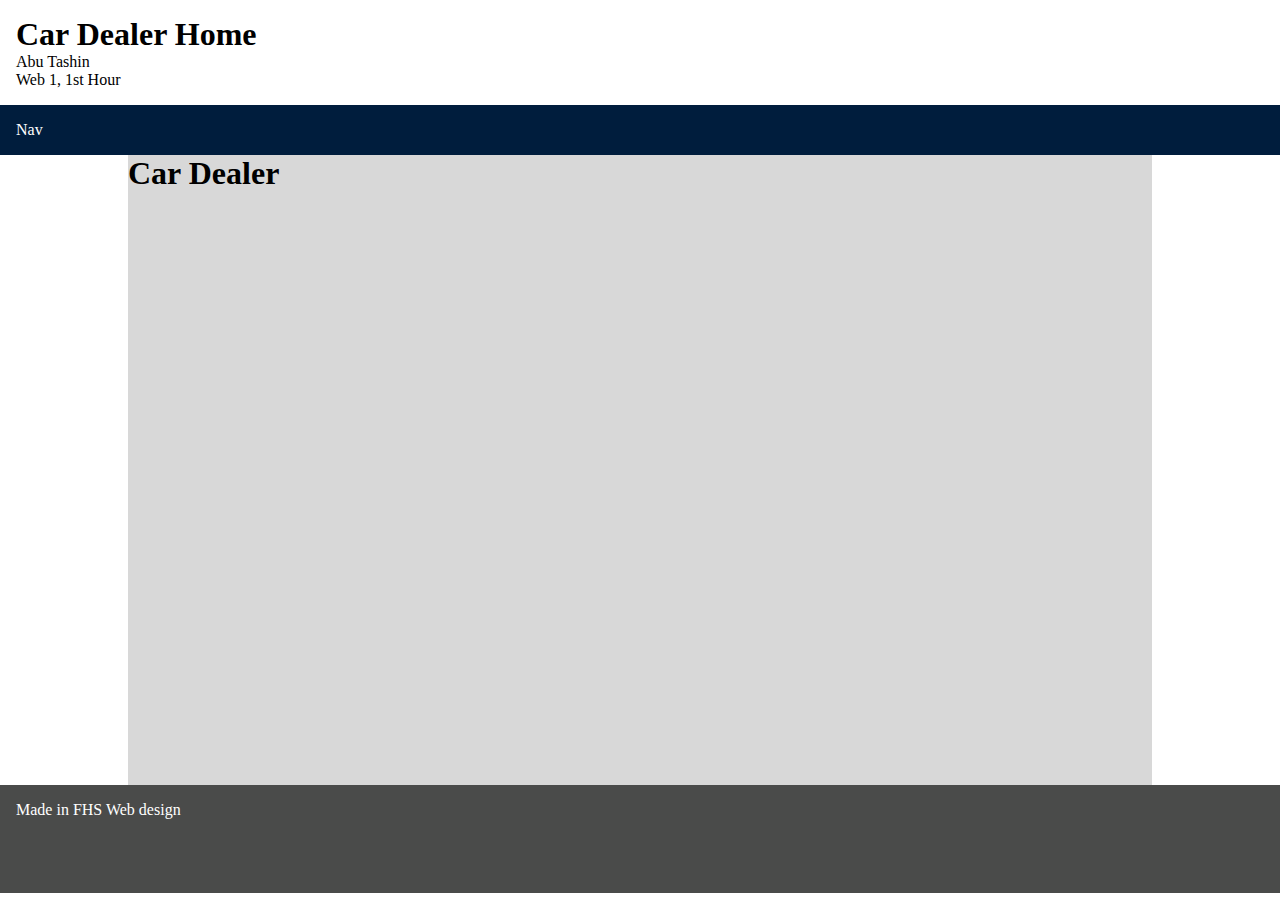
==== cardealer/index.html @ 6aa993e6 "Add files via upload" ====
<!doctype html>
<html>

<!-- Head Section is all nonvisible elements-->
<head>

    <!-- All inpage style goes here-->
    <style>
        :root {
            --mainbg: #d8d8d8;
            --headercolor: #ffffff;
            --navcolor:#001d3d;
            --navtext: #ffffff;
            --footercolor: #4a4b4a;
        }
        * {
            margin: 0;
            padding: 0;
            box-sizing: border-box;
        }
        header {
            background: var(--headercolor);
            padding: 1rem;
        }
        nav {
            background: var(--navcolor);
            color: var(--navtext);
            padding: 1rem;
        }
        footer {
            background: var(--footercolor);
            color: var(--navtext);
            padding: 1rem; 
            min-height: 12vh;
        }
        .container {
            width: 80%;
            margin: auto;
            background: var(--mainbg);
            min-height: 70vh;
        }
        
        



    </style>

    <!-- All LINK tags go here-->


    <meta name="viewport" content="width=device-width, initial-scale=1">
    <title>
        Car Dealer Home
    </title>

</head>

<!-- Body Section is all visible elements-->
<body>

    <header>
       
        <h1>Car Dealer Home </h1>
        <p>Abu Tashin <br>
        Web 1, 1st Hour <br>
    </p>

    </header>
    <nav>
        Nav
    </nav>
    <!-- Main page body here. Use container or DIV -->
    <div class="container">
        <!--put assignemnt code here-->
<h1>Car Dealer</h1>
        








    </div> <!--end of the container-->


    <footer>
        Made in FHS Web design
    </footer>



    <!-- JavaScript Goes Here -->

    





</body>
</html>
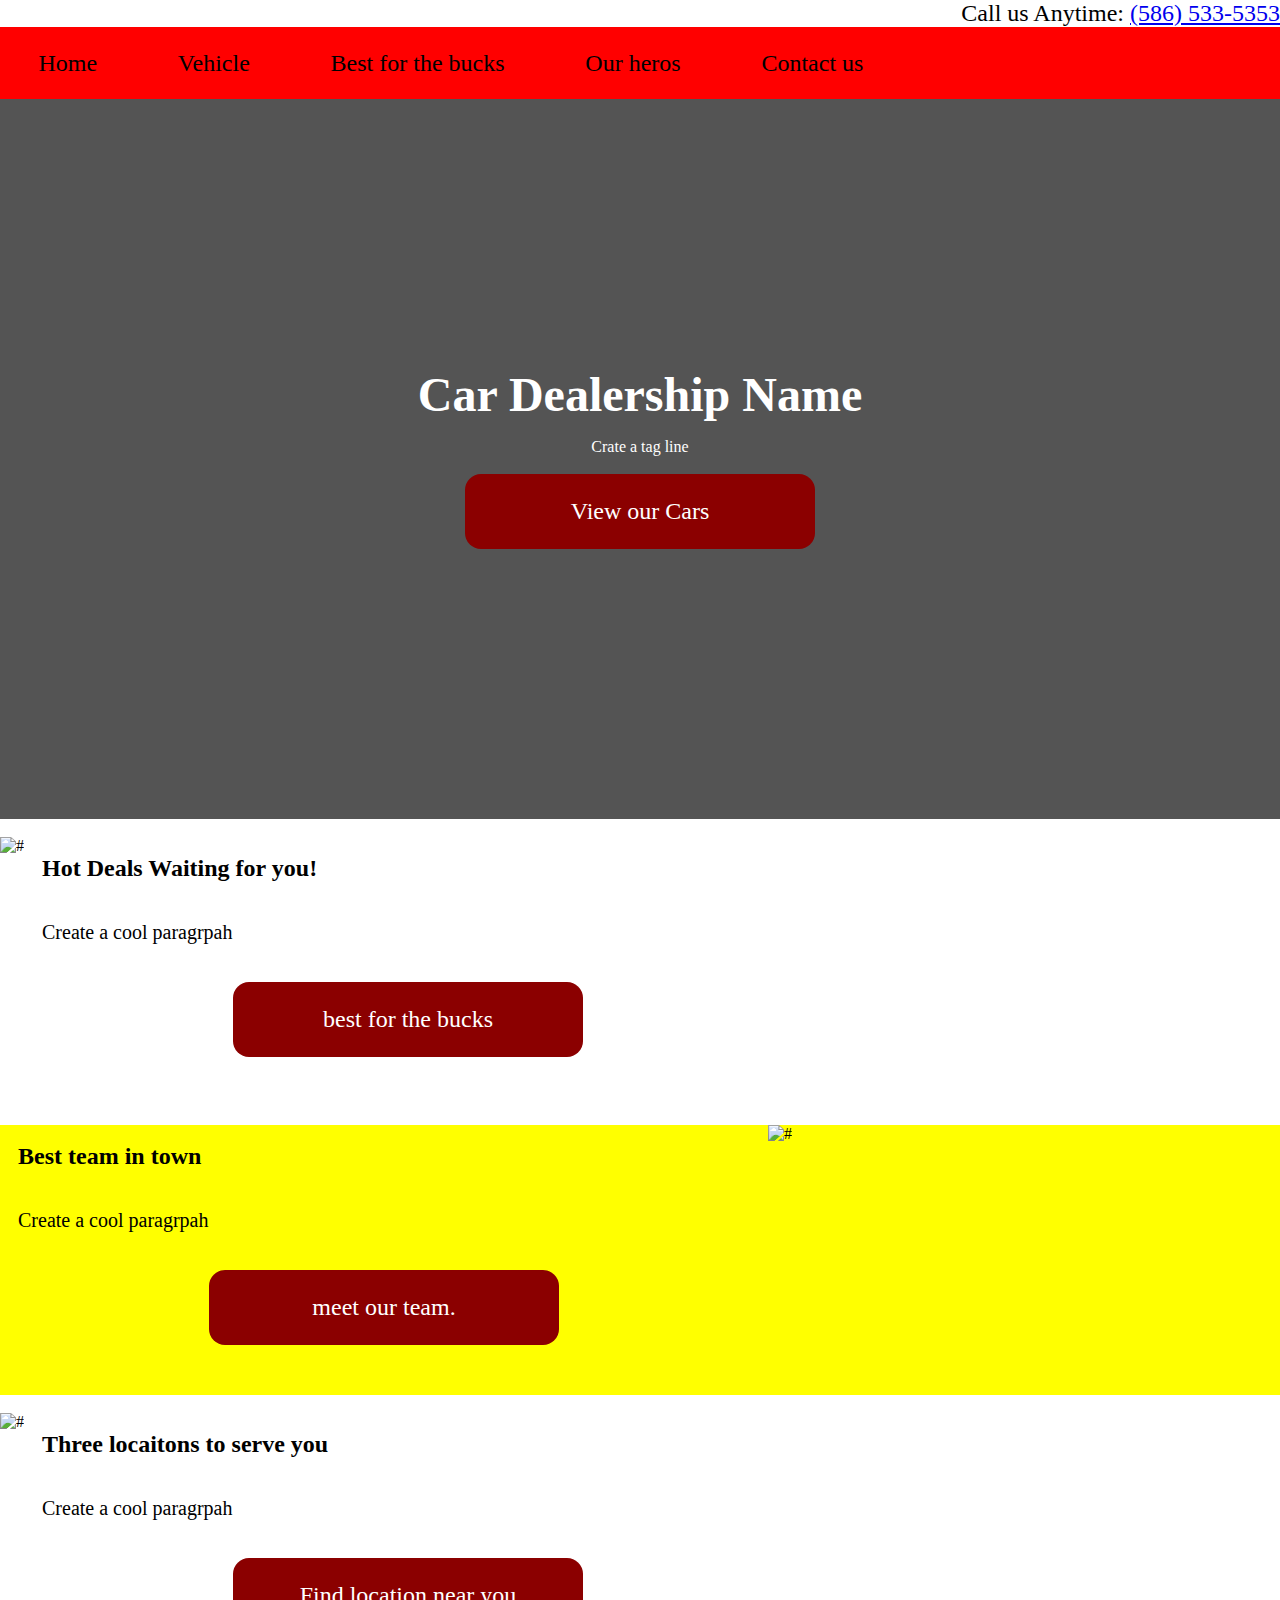
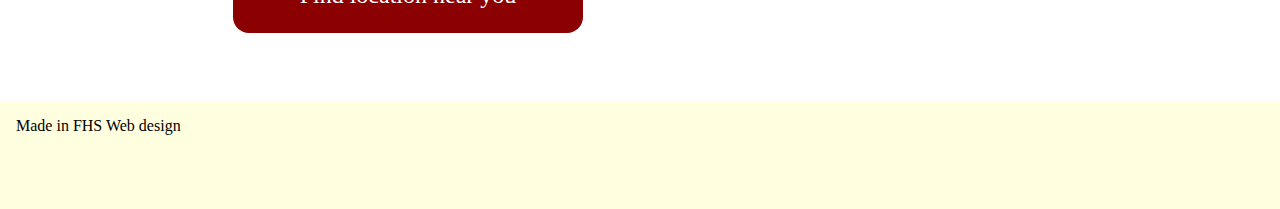
==== commit 127c18f6: "Add files via upload" ====
--- a/cardealer/index.html
+++ b/cardealer/index.html
@@ -6,41 +6,7 @@
 
     <!-- All inpage style goes here-->
     <style>
-        :root {
-            --mainbg: #d8d8d8;
-            --headercolor: #ffffff;
-            --navcolor:#001d3d;
-            --navtext: #ffffff;
-            --footercolor: #4a4b4a;
-        }
-        * {
-            margin: 0;
-            padding: 0;
-            box-sizing: border-box;
-        }
-        header {
-            background: var(--headercolor);
-            padding: 1rem;
-        }
-        nav {
-            background: var(--navcolor);
-            color: var(--navtext);
-            padding: 1rem;
-        }
-        footer {
-            background: var(--footercolor);
-            color: var(--navtext);
-            padding: 1rem; 
-            min-height: 12vh;
-        }
-        .container {
-            width: 80%;
-            margin: auto;
-            background: var(--mainbg);
-            min-height: 70vh;
-        }
-        
-        
+       
 
 
 
@@ -50,6 +16,7 @@
 
 
     <meta name="viewport" content="width=device-width, initial-scale=1">
+    <link type="text/css" rel="stylesheet" href="css/cardealer.css">
     <title>
         Car Dealer Home
     </title>
@@ -60,31 +27,114 @@
 <body>
 
     <header>
-       
-        <h1>Car Dealer Home </h1>
-        <p>Abu Tashin <br>
-        Web 1, 1st Hour <br>
-    </p>
+        Call us Anytime: <a href= "tel:+5865335353">(586) 533-5353</a>
+
 
     </header>
     <nav>
-        Nav
+        <ul>
+          <li> <a href="index.html"> Home </a></li>
+          <li> <a href="cars.html"> Vehicle </a></li>
+          <li> <a href="deals.html"> Best for the bucks </a></li>
+          <li> <a href="team.html"> Our heros </a></li>
+           <li> <a href="contact.html"> Contact us</a></li>
+        </ul>
     </nav>
     <!-- Main page body here. Use container or DIV -->
-    <div class="container">
-        <!--put assignemnt code here-->
-<h1>Car Dealer</h1>
-        
-
-
-
-
-
-
-
-
-    </div> <!--end of the container-->
-
+   <div class="cover-photo">
+     
+     <div class="overlay">
+     
+     <div class="overlay-inner">
+     
+     
+     <h1> Car Dealership Name</h1>
+     <p> Crate a tag line</p>
+     <a class= "cta-button" href="cars.html"> View our Cars</a>
+     
+     </div>
+     
+    
+     </div><!-- end of over lay -->
+     
+     
+     
+     
+     
+     
+   </div><!-- End cover photo-->
+   
+   <div class="row">
+     
+     <div class="meida">
+       
+       <img src="images/carPlaceholder.png"  alt="#">
+       
+     </div>
+     
+     <div class="text">
+       <h2> Hot Deals Waiting for you!</h2>
+       
+       <p>
+         Create a cool paragrpah
+       </p>
+        <a class= "cta-button" href="deals.html"> best for the bucks</a>
+        </div>
+     
+      </div> <!--end of row-->
+      
+      
+      
+      
+      
+      
+      
+      
+      <div class="row row-dark">
+     
+     <div class="text">
+       <h2> Best team in town</h2>
+       
+       <p>
+         Create a cool paragrpah
+       </p>
+        <a class= "cta-button" href="team.html"> meet our team.</a>
+        </div>
+         <div class="meida">
+       
+       <img src="images/carPlaceholder.png"  alt="#">
+       
+     </div>
+     
+      </div> <!--end of row-->
+      
+      
+      
+      
+      
+      
+      
+      <div class="row">
+     
+     <div class="meida">
+       
+       <img src="images/carPlaceholder.png"  alt="#">
+       
+     </div>
+     
+     <div class="text">
+       <h2> Three locaitons to serve you</h2>
+       
+       <p>
+         Create a cool paragrpah
+       </p>
+        <a class= "cta-button" href="contact.html"> Find location near you </a>
+        </div>
+     
+      </div> <!--end of row-->
+      
+      
+   
 
     <footer>
         Made in FHS Web design
--- a/cardealer/css/cardealer.css
+++ b/cardealer/css/cardealer.css
@@ -0,0 +1,156 @@
+ @keyframes grow {
+   from {width:0; height:0;}
+   to { width: 100%; height: 80vh;}
+ }
+ 
+ 
+ :root {
+         /* put varibales here */
+        }
+        * {
+            margin: 0;
+            padding: 0;
+            box-sizing: border-box;
+        }
+        header {
+            background: white;
+            text-align: right;
+            font-size: 1.5rem;
+        }
+        nav {
+            background: red;
+            color: black;
+      
+        }
+        nav ul {
+          list-style-type: none;
+        }
+        
+        nav li {
+          display: inline;
+        }
+        nav li a {
+          display: inline-block;
+          color: black;
+          padding: 2.5vh 3vw;
+          font-size: 1.5rem;
+          text-decoration: none;
+          transition:padding .5s ease;
+          background:red;
+        }
+        
+        nav li a:hover {
+          background-color: lemonchiffon;
+          color:black;
+          padding: 2.5vh 4vh;
+        }
+        
+        
+        footer {
+            background: lightyellow;
+            color: black;
+            padding: 1rem;
+            min-height: 12vh;
+        }
+        .container {
+            width: 80%;
+            margin: auto;
+            background: white;
+            min-height: 60vh;
+            width: 80%;
+            margin: auot;
+            padding:1vh;
+        }
+        .cover-photo{
+          height:80vh;
+          margin: auto;
+          background: lightgrey;
+          /* image is 3200x1800 */
+          background-image:url('../images/coverphoto5.png');
+          background-position: center;
+          background-size:cover;
+          animation-name: grow;
+          animation-duration: 1.5s;
+          
+        }
+        .overlay{
+          background-color: rgba(0, 0, 0, .6);
+          width: 100%;
+          height:100%;
+          display:flex;
+          align-items:center;
+          justify-content:center;
+        }
+        
+        .overlay-inner{
+          color: white;
+          text-align: center;
+        }
+        
+        .overlay-inner h1{
+          font-size: 3rem;
+          padding: 1rem;
+        }
+        
+        .cta-button{
+          display: block;
+          max-width:350px;
+          margin: 2vh auto;
+          padding: 1.5rem;
+          border-radius: 1rem;
+          color:white;
+          background: darkred;
+          font-size: 1.5rem;
+          text-align:center;
+          text-decoration: none;
+          transition: background-color .5s ease;
+          
+        }
+        
+        .cta-button:hover {
+          background-color: darkred;
+        }
+        
+        .row {
+          width:100%;
+          display:flex;
+          flex-wrap:nowrap;
+          flex-direction:row;
+          min-height: 30vh;
+          margin: 2vh 0;
+        }
+        
+        .row-dark{
+          background-color: yellow;
+        }
+        
+        .row .media{
+          flex-basis:40%;
+          
+        }
+        .row .text {
+          flex-basis: 60%;
+        }
+        
+        .media img{
+          display:block;
+          width: 92%;
+          margin:auto;
+        }
+        
+        .text h2 {
+          padding: 2vh;
+          
+        }
+        
+       .text p {
+         font-size: 1.25rem;
+         line-height: 1.75rem;
+         padding: 2vh;
+       }
+        @media only screen and (max-width:800px) {
+          .container {
+            width:100%;
+            margin:Auto;
+          }
+        }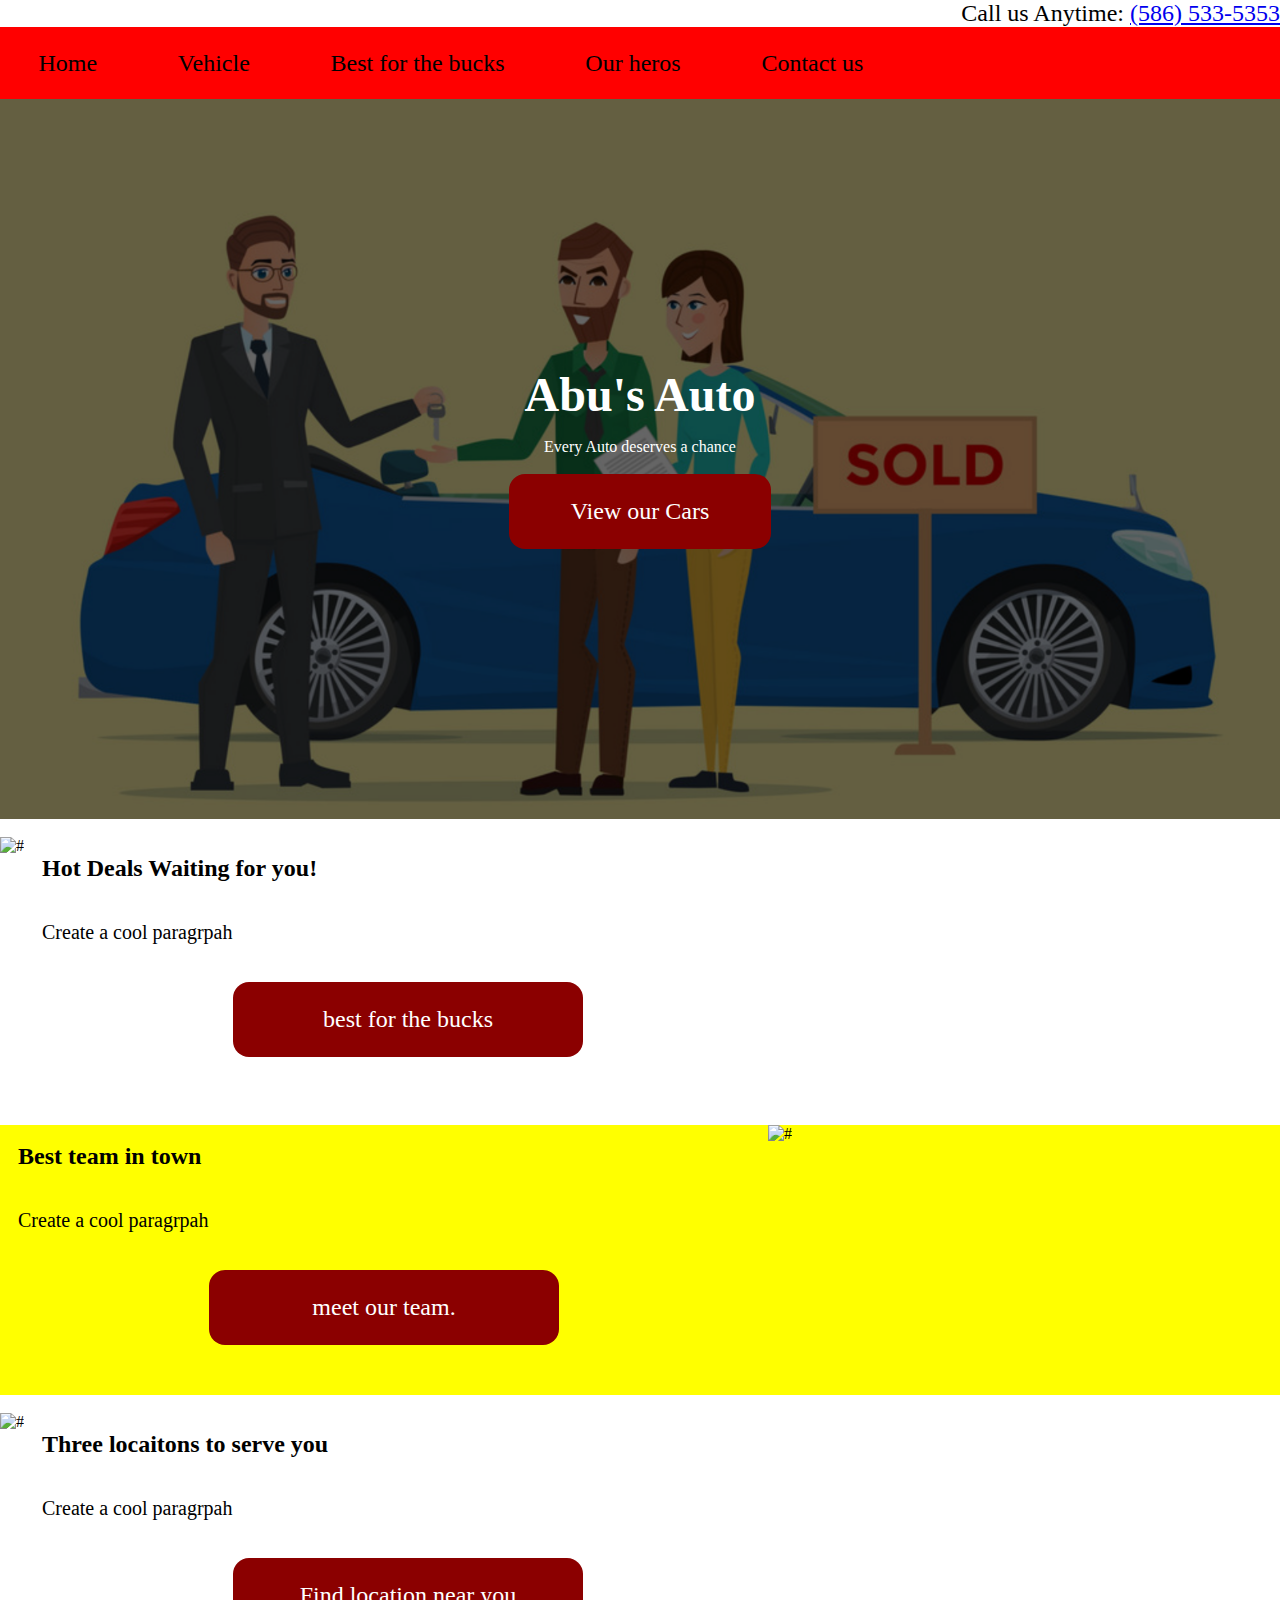
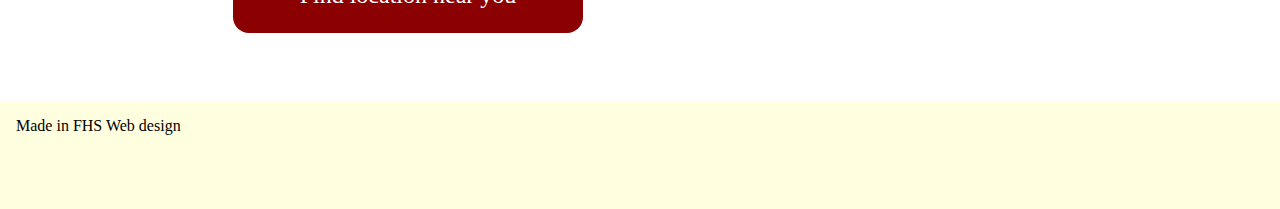
==== commit 5c9ce09c: "Add files via upload" ====
--- a/cardealer/index.html
+++ b/cardealer/index.html
@@ -48,8 +48,8 @@
      <div class="overlay-inner">
      
      
-     <h1> Car Dealership Name</h1>
-     <p> Crate a tag line</p>
+     <h1> Abu's Auto</h1>
+     <p> Every Auto deserves a chance</p>
      <a class= "cta-button" href="cars.html"> View our Cars</a>
      
      </div>
@@ -68,7 +68,7 @@
      
      <div class="meida">
        
-       <img src="images/carPlaceholder.png"  alt="#">
+       <img src="images/hotdeals.png"  alt="#">
        
      </div>
      
@@ -83,9 +83,7 @@
      
       </div> <!--end of row-->
       
-      
-      
-      
+    
       
       
       
@@ -102,7 +100,7 @@
         </div>
          <div class="meida">
        
-       <img src="images/carPlaceholder.png"  alt="#">
+       <img src="images/teams.png"  alt="#">
        
      </div>
      
@@ -118,7 +116,7 @@
      
      <div class="meida">
        
-       <img src="images/carPlaceholder.png"  alt="#">
+       <img src="images/3location.png"  alt="#">
        
      </div>
      
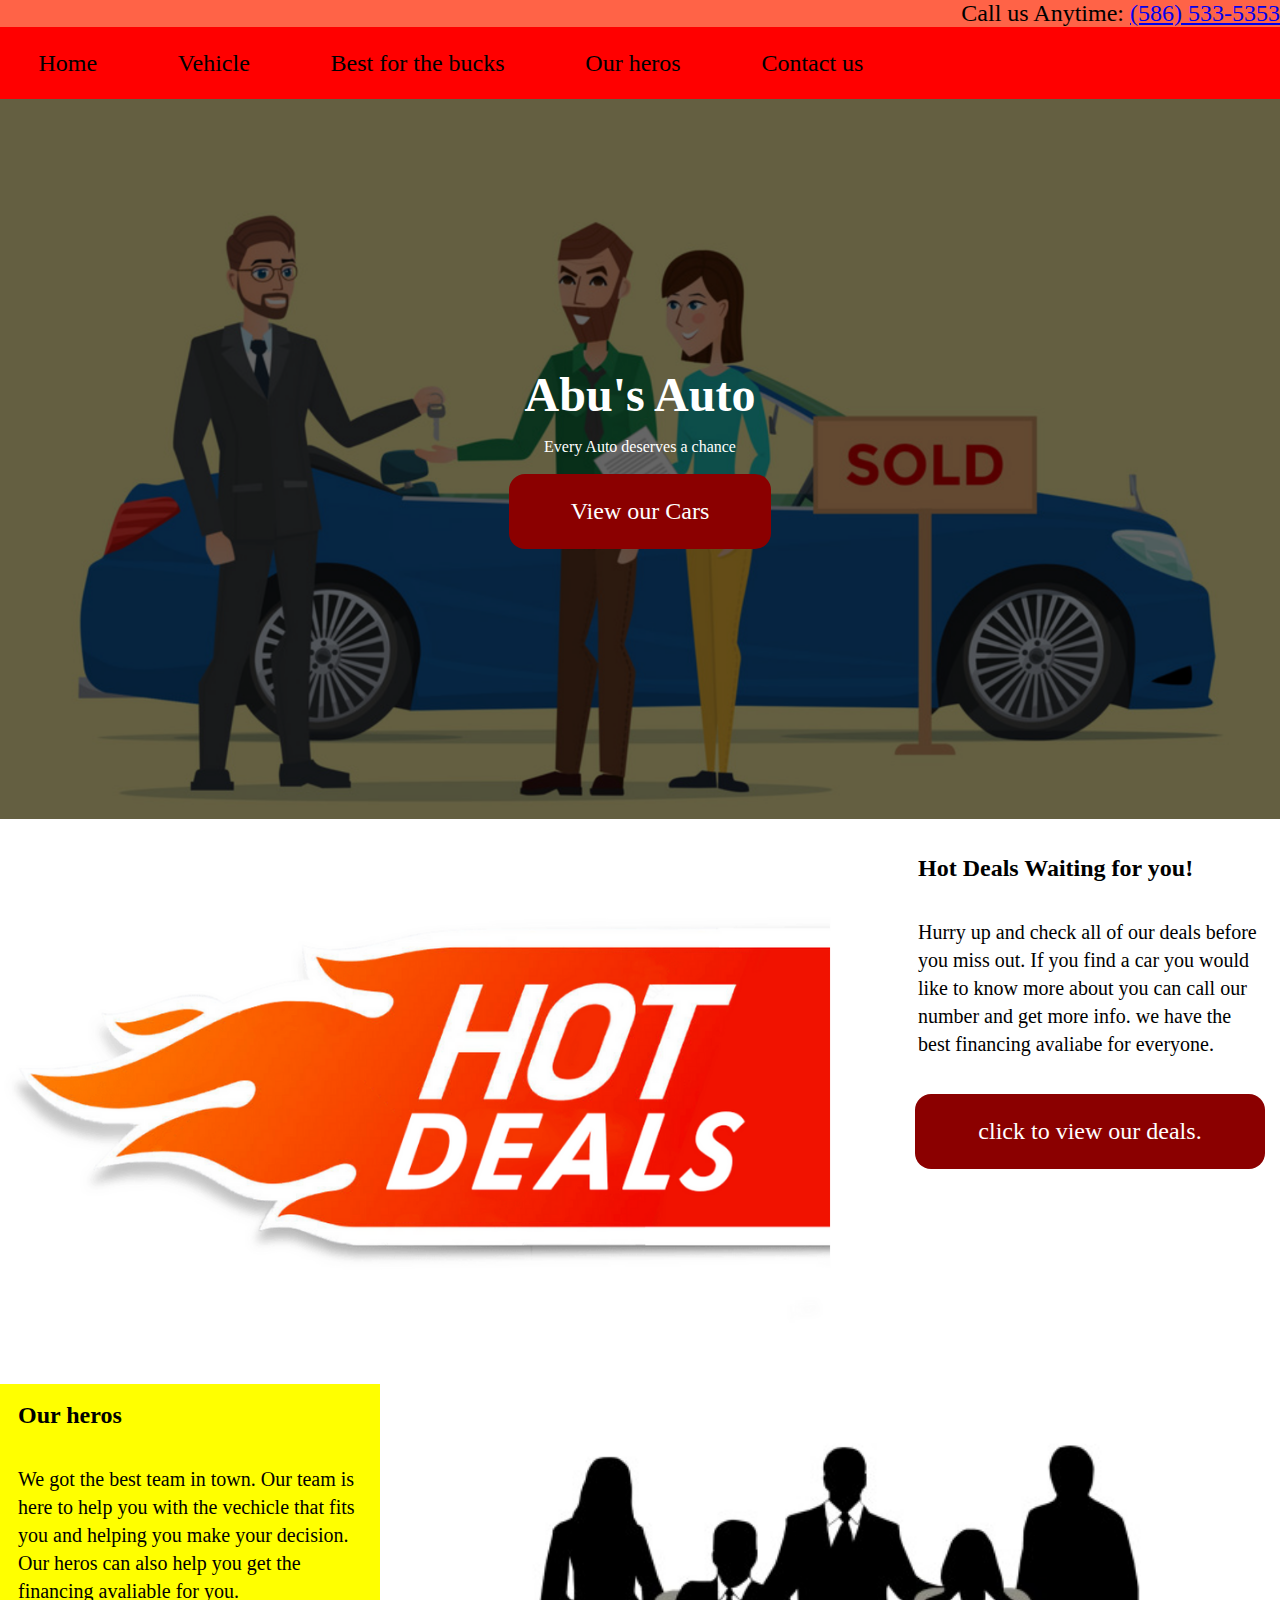
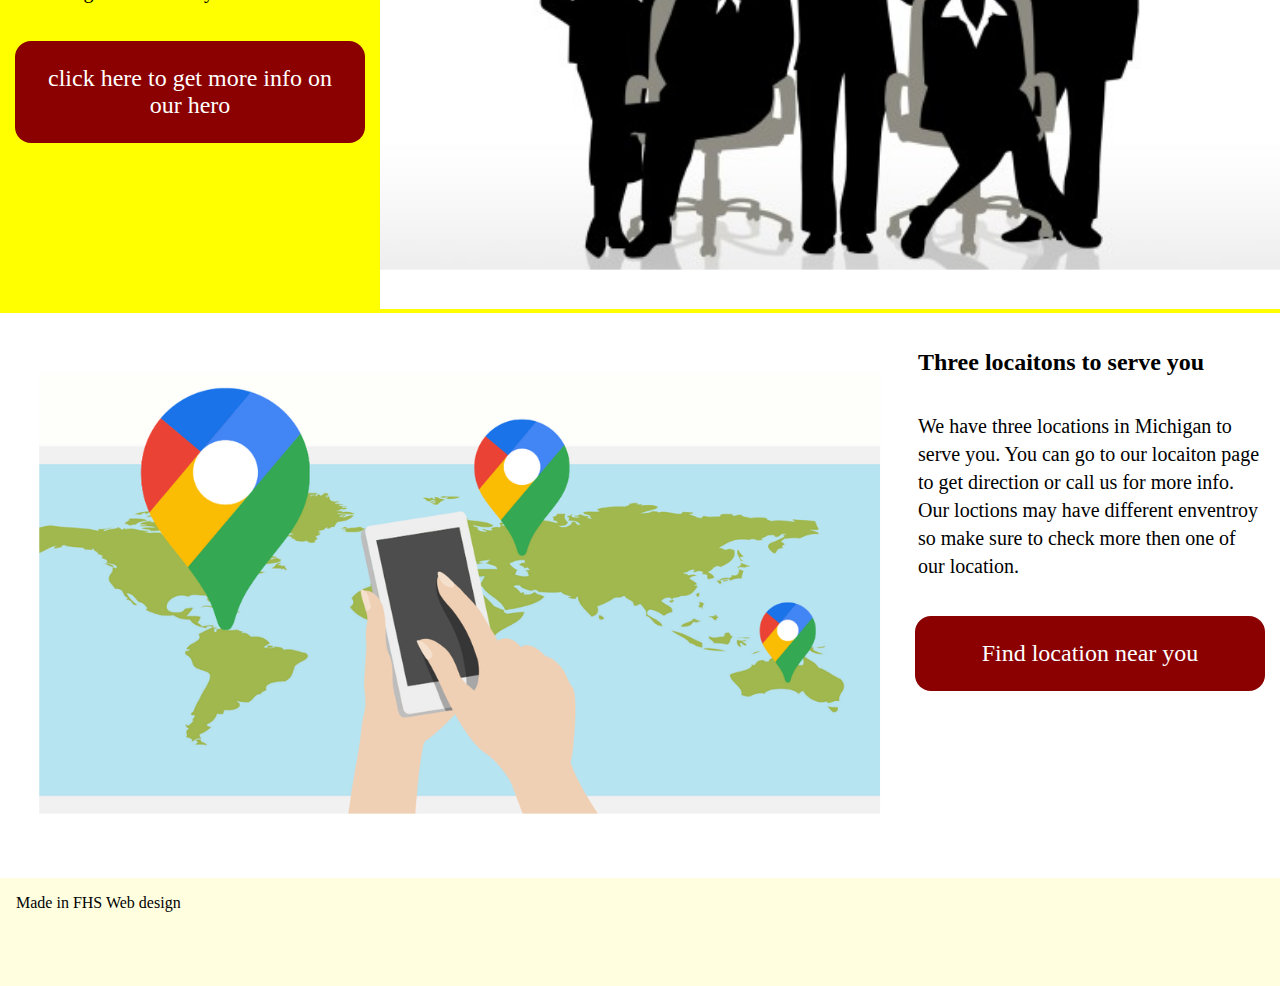
==== commit 7ac3dc15: "Add files via upload" ====
--- a/cardealer/index.html
+++ b/cardealer/index.html
@@ -76,9 +76,10 @@
        <h2> Hot Deals Waiting for you!</h2>
        
        <p>
-         Create a cool paragrpah
+        Hurry up and check all of our deals before you miss out. If you find a car you would like to know more about you can call 
+        our number and get more info. we have the best financing avaliabe for everyone. 
        </p>
-        <a class= "cta-button" href="deals.html"> best for the bucks</a>
+        <a class= "cta-button" href="deals.html"> click to view our deals. </a>
         </div>
      
       </div> <!--end of row-->
@@ -91,12 +92,13 @@
       <div class="row row-dark">
      
      <div class="text">
-       <h2> Best team in town</h2>
+       <h2> Our heros</h2>
        
-       <p>
-         Create a cool paragrpah
+       <p> We got the best team in town. Our team is here to help you with the vechicle that fits you and helping you 
+         make your decision. Our heros can also help you get the financing avaliable for you.
+        
        </p>
-        <a class= "cta-button" href="team.html"> meet our team.</a>
+        <a class= "cta-button" href="team.html">click here to get more info on our hero</a>
         </div>
          <div class="meida">
        
@@ -124,7 +126,9 @@
        <h2> Three locaitons to serve you</h2>
        
        <p>
-         Create a cool paragrpah
+         We have three locations in Michigan to serve you. You can go to our locaiton page to get direction or call us 
+         for more info. Our loctions may have different enventroy so make sure to check more then one of our 
+         location. 
        </p>
         <a class= "cta-button" href="contact.html"> Find location near you </a>
         </div>
--- a/cardealer/css/cardealer.css
+++ b/cardealer/css/cardealer.css
@@ -12,8 +12,11 @@
             padding: 0;
             box-sizing: border-box;
         }
+        .header a {
+          color:white;
+        }
         header {
-            background: white;
+            background: tomato;
             text-align: right;
             font-size: 1.5rem;
         }
@@ -146,8 +149,100 @@
        .text p {
          font-size: 1.25rem;
          line-height: 1.75rem;
-         padding: 2vh;
-       }
+         padding: 2vh; }
+
+  /* contact page css*/
+
+.contact-row {
+  width:80%;
+  max-width: 1100px;
+  margin: 3vh auto;
+
+}
+.contact-row .cta-button{
+  font-size: 1rem;
+  padding: 1rem;
+  max-width: 50%;
+
+}
+
+/* car css*/
+.car-section-header{
+  font-size: 2rem;
+  padding: 2vh;
+  border-bottom: 1px solid black;
+  
+}
+.car-container{
+  display: flex;
+  flex-wrap: wrap;
+  flex-direction: row;
+  align-items: stretch;
+  justify-content: flex-start;
+  width: 90%;
+  margin: 2vh auto;
+  background:grey;
+}
+.car-item{
+  width: 30%;
+  margin: 1rem;
+  background: black;
+  overflow: hidden;
+  border-radius: 12px;
+}
+.car-image{
+  position: relative;
+  width: 100%;
+  height: 30vh;
+}
+.car-image img{
+  display: block;
+  height: 100%;
+}
+.car-overlay{
+  position: absolute;
+  bottom: 0;
+  left: 0;
+  right: 0;
+  background-color: rgba(0, 0, 0, .6);
+  color: white;
+  text-align: center;
+  font-size: 1.25rem;
+  overflow: hidden;
+  width: 100%;
+  height: 0;
+  transition: .5s ease;
+  display: flex;
+  justify-content: center;
+  align-items: center;
+}
+.car-item:hover .car-overlay{
+  height: 100%;
+}
+.car-overlay p{
+  width: 90%;
+}
+.car-overlay .cta-button{
+  font-size: .75rem;
+  padding: .5rem;
+  width: 70%;
+}
+.car-text h4{
+  font-size: 1.75rem;
+  padding: .5rem;
+  text-align:center;
+  color:black;
+  background: red;
+}
+.car-text p{
+  font-size: 1.3rem;
+  padding: .5rem;
+  line-height: 1.75rem;
+  background: black;
+  color:white;
+}
+
+
         @media only screen and (max-width:800px) {
           .container {
             width:100%;
